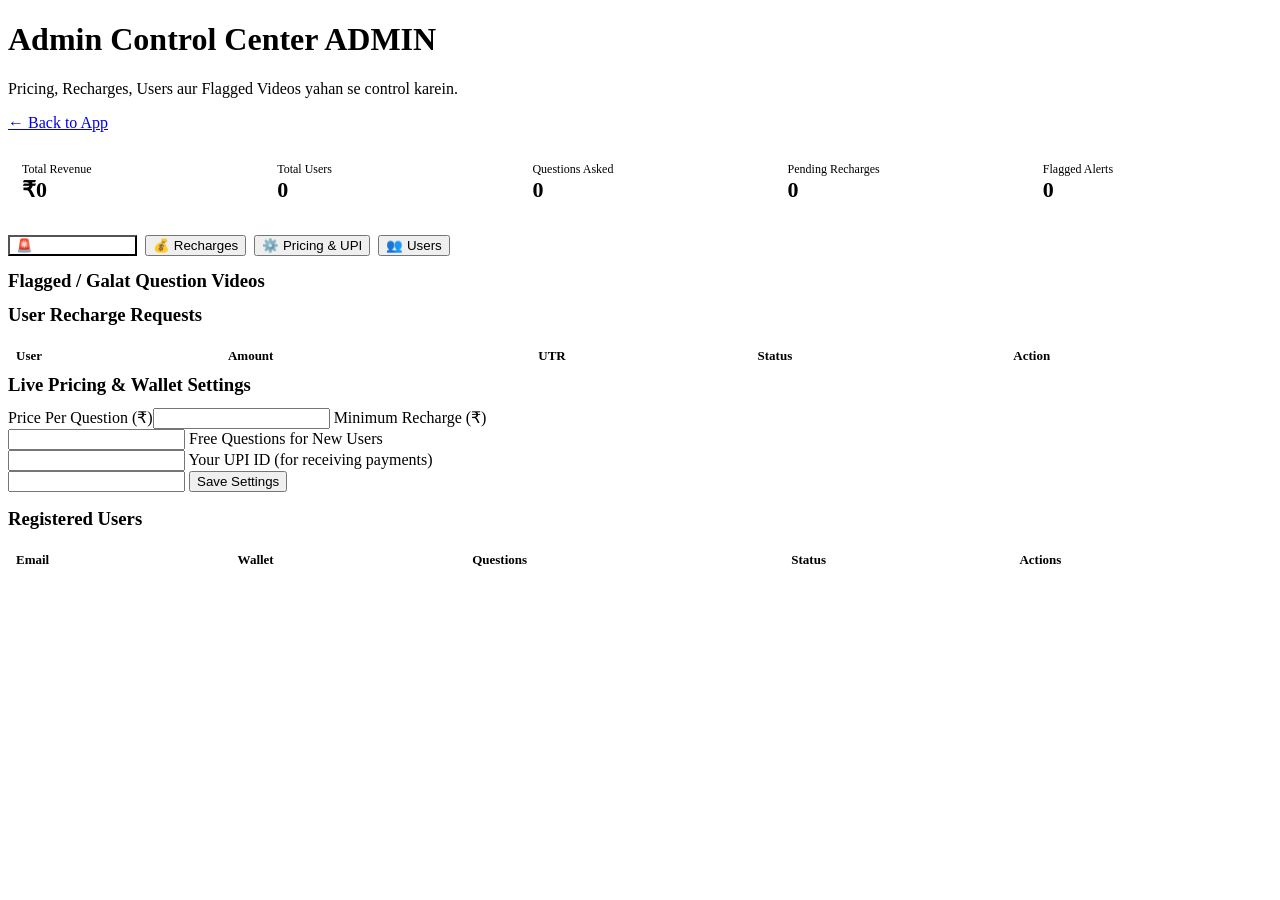
==== backend/static/admin.html @ 8d15c37e "feat: upgrade to v3 and enhance backend infrastructure - Update backend to FastAPI v3 with database " ====
<!doctype html>
<html lang="en">
<head>
<meta charset="utf-8" />
<meta name="viewport" content="width=device-width, initial-scale=1" />
<title>Admin Panel — Truth Lens Pro</title>
<link rel="stylesheet" href="/static/style.css" />
<style>
  .stats-grid { display: grid; grid-template-columns: repeat(auto-fit, minmax(160px, 1fr)); gap: 12px; margin-bottom: 18px; }
  .stat { background: var(--panel); border: 1px solid var(--line); border-radius: 12px; padding: 14px; }
  .stat span { display: block; font-size: 12px; color: var(--muted); }
  .stat b { font-size: 22px; }
  .tabs { display: flex; gap: 8px; margin-bottom: 14px; flex-wrap: wrap; }
  .tab-btn.active { background: var(--accent); color: #fff; }
  table { width: 100%; border-collapse: collapse; font-size: 13px; }
  th, td { text-align: left; padding: 10px 8px; border-bottom: 1px solid var(--line); }
  th { color: var(--muted); font-weight: 600; }
  .alert-card { background: rgba(45, 16, 20, 0.7); border: 1px solid rgba(239, 68, 68, 0.4); border-radius: 12px; padding: 14px; margin-bottom: 12px; }
  .alert-card video { max-width: 340px; border-radius: 8px; margin-top: 8px; transform: none; }
</style>
</head>
<body>
<main class="shell">
  <header class="top">
    <div>
      <h1>Admin Control Center <span class="pro-tag">ADMIN</span></h1>
      <p class="sub">Pricing, Recharges, Users aur Flagged Videos yahan se control karein.</p>
    </div>
    <a href="/" class="ghost btn-link">← Back to App</a>
  </header>

  <div id="admin-err" class="card hidden"><p class="error" id="admin-err-text"></p></div>

  <div id="admin-body" class="hidden">
    <div class="stats-grid">
      <div class="stat"><span>Total Revenue</span><b id="st-rev">₹0</b></div>
      <div class="stat"><span>Total Users</span><b id="st-users">0</b></div>
      <div class="stat"><span>Questions Asked</span><b id="st-qs">0</b></div>
      <div class="stat"><span>Pending Recharges</span><b id="st-rec" style="color:var(--mid)">0</b></div>
      <div class="stat"><span>Flagged Alerts</span><b id="st-alerts" style="color:var(--bad)">0</b></div>
    </div>

    <div class="tabs">
      <button class="ghost tab-btn active" data-tab="alerts">🚨 Flagged Videos</button>
      <button class="ghost tab-btn" data-tab="recharges">💰 Recharges</button>
      <button class="ghost tab-btn" data-tab="settings">⚙️ Pricing & UPI</button>
      <button class="ghost tab-btn" data-tab="users">👥 Users</button>
    </div>

    <!-- TAB: ALERTS -->
    <section id="tab-alerts" class="card">
      <h3 style="margin:0 0 12px">Flagged / Galat Question Videos</h3>
      <div id="alerts-list"></div>
    </section>

    <!-- TAB: RECHARGES -->
    <section id="tab-recharges" class="card hidden">
      <h3 style="margin:0 0 12px">User Recharge Requests</h3>
      <table>
        <thead><tr><th>User</th><th>Amount</th><th>UTR</th><th>Status</th><th>Action</th></tr></thead>
        <tbody id="recharges-tbody"></tbody>
      </table>
    </section>

    <!-- TAB: SETTINGS -->
    <section id="tab-settings" class="card hidden" style="max-width:520px">
      <h3 style="margin:0 0 12px">Live Pricing & Wallet Settings</h3>
      <label class="field"><span>Price Per Question (₹)</span><input id="set-price" type="number" /></label>
      <label class="field"><span>Minimum Recharge (₹)</span><input id="set-minrec" type="number" /></label>
      <label class="field"><span>Free Questions for New Users</span><input id="set-free" type="number" /></label>
      <label class="field"><span>Your UPI ID (for receiving payments)</span><input id="set-upi" type="text" /></label>
      <button id="btn-save-settings" class="primary">Save Settings</button>
      <p id="set-msg" class="success hidden"></p>
    </section>

    <!-- TAB: USERS -->
    <section id="tab-users" class="card hidden">
      <h3 style="margin:0 0 12px">Registered Users</h3>
      <table>
        <thead><tr><th>Email</th><th>Wallet</th><th>Questions</th><th>Status</th><th>Actions</th></tr></thead>
        <tbody id="users-tbody"></tbody>
      </table>
    </section>
  </div>
</main>
<script type="module" src="/static/admin.js"></script>
</body>
</html>
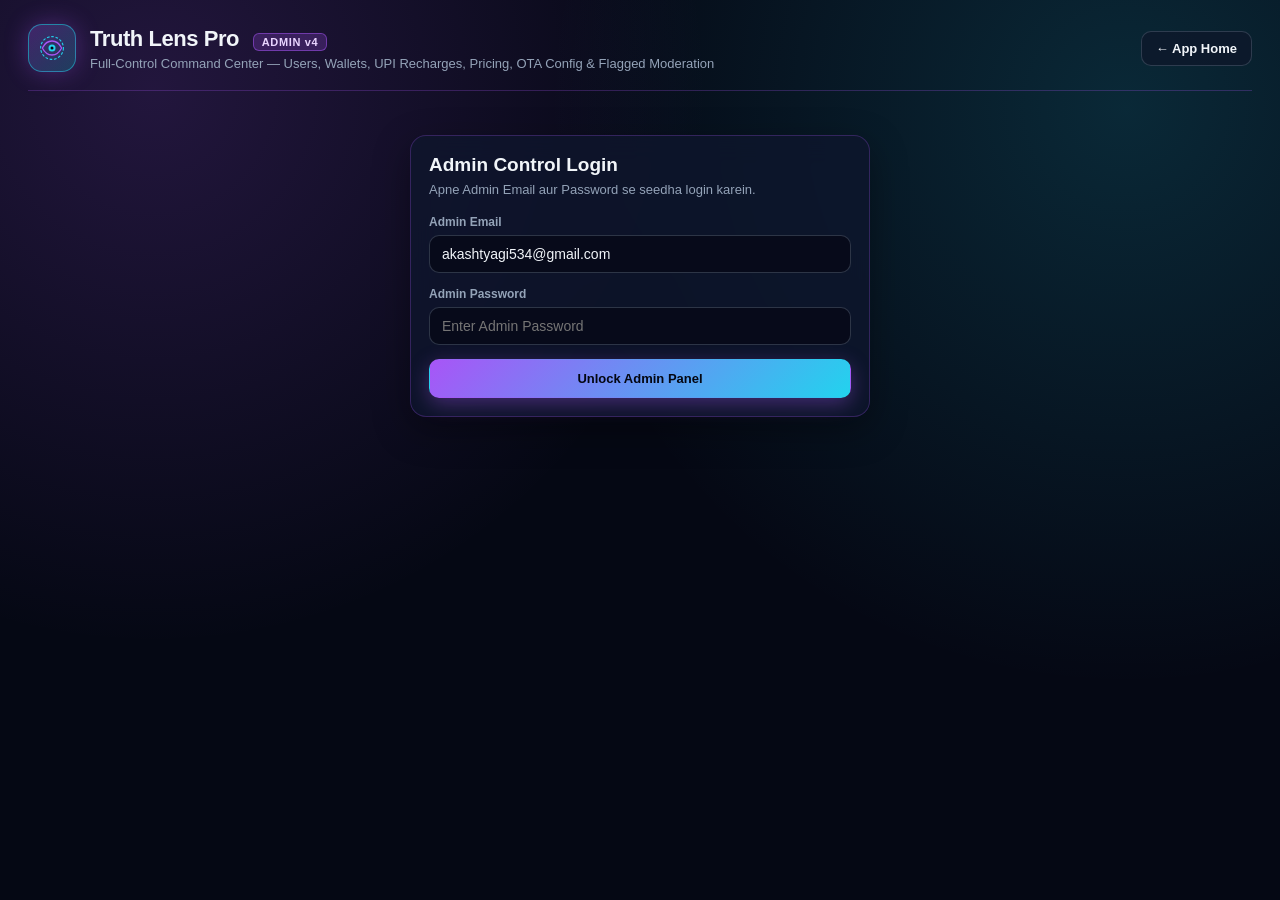
==== commit 3da72e55: "feat: integrate Faster-Whisper and update Google Auth - Add Faster-Whisper support for linguistic an" ====
--- a/backend/static/admin.html
+++ b/backend/static/admin.html
@@ -3,83 +3,276 @@
 <head>
 <meta charset="utf-8" />
 <meta name="viewport" content="width=device-width, initial-scale=1" />
-<title>Admin Panel — Truth Lens Pro</title>
-<link rel="stylesheet" href="/static/style.css" />
+<title>Truth Lens Pro — Admin Control Center</title>
 <style>
-  .stats-grid { display: grid; grid-template-columns: repeat(auto-fit, minmax(160px, 1fr)); gap: 12px; margin-bottom: 18px; }
-  .stat { background: var(--panel); border: 1px solid var(--line); border-radius: 12px; padding: 14px; }
-  .stat span { display: block; font-size: 12px; color: var(--muted); }
-  .stat b { font-size: 22px; }
-  .tabs { display: flex; gap: 8px; margin-bottom: 14px; flex-wrap: wrap; }
-  .tab-btn.active { background: var(--accent); color: #fff; }
+  :root {
+    --bg: #050814;
+    --panel: rgba(15, 22, 46, 0.78);
+    --panel-solid: #0f162e;
+    --line: rgba(168, 85, 247, 0.25);
+    --line-cyan: rgba(34, 211, 238, 0.28);
+    --text: #f1f5f9;
+    --muted: #94a3b8;
+    --purple: #a855f7;
+    --cyan: #22d3ee;
+    --good: #34d399;
+    --warn: #fbbf24;
+    --bad: #fb7185;
+  }
+  * { box-sizing: border-box; }
+  body {
+    margin: 0;
+    min-height: 100vh;
+    font-family: Inter, -apple-system, BlinkMacSystemFont, "Segoe UI", Roboto, sans-serif;
+    background:
+      radial-gradient(circle at 12% 10%, rgba(168, 85, 247, 0.18), transparent 40%),
+      radial-gradient(circle at 88% 12%, rgba(34, 211, 238, 0.16), transparent 42%),
+      var(--bg);
+    color: var(--text);
+  }
+  .shell { max-width: 1260px; margin: 0 auto; padding: 24px 18px 60px; }
+  .hidden { display: none !important; }
+  .top {
+    display: flex; align-items: center; justify-content: space-between;
+    gap: 16px; flex-wrap: wrap; margin-bottom: 22px;
+    padding-bottom: 18px; border-bottom: 1px solid var(--line);
+  }
+  .brand { display: flex; align-items: center; gap: 14px; }
+  .logo-box {
+    width: 48px; height: 48px; border-radius: 14px;
+    background: linear-gradient(135deg, rgba(168,85,247,0.28), rgba(34,211,238,0.22));
+    border: 1px solid rgba(34,211,238,0.5);
+    display: grid; place-items: center;
+    box-shadow: 0 0 24px rgba(168,85,247,0.32);
+  }
+  h1 { margin: 0; font-size: 22px; letter-spacing: -0.02em; }
+  .tag {
+    display: inline-block; margin-left: 8px; padding: 2px 8px; font-size: 11px;
+    border-radius: 6px; font-weight: 700; letter-spacing: 0.06em;
+    background: rgba(168,85,247,0.22); color: #e9d5ff; border: 1px solid rgba(168,85,247,0.5);
+  }
+  .sub { margin: 4px 0 0; color: var(--muted); font-size: 13px; }
+  .card {
+    background: var(--panel);
+    backdrop-filter: blur(14px);
+    border: 1px solid var(--line);
+    border-radius: 16px;
+    padding: 18px;
+    box-shadow: 0 12px 36px rgba(0,0,0,0.35);
+  }
+  .login-card { max-width: 460px; margin: 44px auto; }
+  .field { display: block; margin-bottom: 14px; }
+  .field span { display: block; font-size: 12px; color: var(--muted); margin-bottom: 6px; font-weight: 600; }
+  input, textarea {
+    width: 100%; background: rgba(7, 11, 26, 0.9); color: var(--text);
+    border: 1px solid rgba(148,163,184,0.28); border-radius: 10px;
+    padding: 10px 12px; font-size: 14px; outline: none; font-family: inherit;
+  }
+  input:focus, textarea:focus { border-color: var(--cyan); box-shadow: 0 0 0 3px rgba(34,211,238,0.16); }
+  button, .btn-link {
+    cursor: pointer; border-radius: 10px; padding: 9px 14px; font-size: 13px;
+    font-weight: 600; border: 1px solid transparent; text-decoration: none;
+    display: inline-flex; align-items: center; gap: 6px; transition: all 0.16s ease;
+  }
+  .primary {
+    background: linear-gradient(135deg, var(--purple), var(--cyan));
+    color: #040712; font-weight: 700;
+    box-shadow: 0 6px 20px rgba(168,85,247,0.35);
+  }
+  .primary:hover { filter: brightness(1.08); }
+  .ghost {
+    background: rgba(15, 23, 42, 0.72); color: var(--text);
+    border-color: rgba(148,163,184,0.25);
+  }
+  .ghost:hover { border-color: var(--cyan); color: var(--cyan); }
+  .danger-ghost { background: rgba(251,113,133,0.12); color: #fda4af; border-color: rgba(251,113,133,0.4); }
+  .ok-btn { background: rgba(52,211,153,0.18); color: #6ee7b7; border-color: rgba(52,211,153,0.45); }
+  .stats-grid {
+    display: grid; grid-template-columns: repeat(auto-fit, minmax(175px, 1fr));
+    gap: 12px; margin-bottom: 18px;
+  }
+  .stat {
+    background: var(--panel); border: 1px solid var(--line-cyan);
+    border-radius: 14px; padding: 15px;
+  }
+  .stat span { display: block; font-size: 11px; text-transform: uppercase; letter-spacing: 0.06em; color: var(--muted); }
+  .stat b { display: block; margin-top: 6px; font-size: 24px; font-variant-numeric: tabular-nums; }
+  .tabs { display: flex; gap: 8px; margin-bottom: 16px; flex-wrap: wrap; }
+  .tab-btn.active {
+    background: linear-gradient(135deg, rgba(168,85,247,0.35), rgba(34,211,238,0.28));
+    border-color: var(--cyan); color: #fff;
+  }
+  .table-wrap { overflow-x: auto; }
   table { width: 100%; border-collapse: collapse; font-size: 13px; }
-  th, td { text-align: left; padding: 10px 8px; border-bottom: 1px solid var(--line); }
-  th { color: var(--muted); font-weight: 600; }
-  .alert-card { background: rgba(45, 16, 20, 0.7); border: 1px solid rgba(239, 68, 68, 0.4); border-radius: 12px; padding: 14px; margin-bottom: 12px; }
-  .alert-card video { max-width: 340px; border-radius: 8px; margin-top: 8px; transform: none; }
+  th, td { text-align: left; padding: 11px 10px; border-bottom: 1px solid rgba(148,163,184,0.16); vertical-align: middle; }
+  th { color: var(--muted); font-size: 11px; text-transform: uppercase; letter-spacing: 0.06em; }
+  .pill {
+    display: inline-block; padding: 2px 8px; border-radius: 6px; font-size: 11px; font-weight: 700;
+  }
+  .pill-good { background: rgba(52,211,153,0.16); color: var(--good); }
+  .pill-warn { background: rgba(251,191,36,0.16); color: var(--warn); }
+  .pill-bad { background: rgba(251,113,133,0.16); color: var(--bad); }
+  .pill-cyan { background: rgba(34,211,238,0.16); color: var(--cyan); }
+  .pill-purple { background: rgba(168,85,247,0.2); color: #d8b4fe; }
+  .alert-card {
+    background: rgba(45, 16, 26, 0.72); border: 1px solid rgba(251, 113, 133, 0.42);
+    border-radius: 14px; padding: 15px; margin-bottom: 12px;
+  }
+  .alert-card video { width: 100%; max-width: 380px; border-radius: 10px; margin-top: 10px; background: #000; }
+  .grid-2 { display: grid; grid-template-columns: repeat(auto-fit, minmax(310px, 1fr)); gap: 16px; }
+  .toolbar { display: flex; gap: 10px; align-items: center; justify-content: space-between; flex-wrap: wrap; margin-bottom: 14px; }
+  .search-input { max-width: 320px; }
+  .wallet-inline { display: inline-flex; align-items: center; gap: 6px; flex-wrap: wrap; }
+  .wallet-amt { width: 76px; padding: 6px 8px; font-size: 12px; }
+  .msg-ok { color: var(--good); font-size: 13px; margin-top: 10px; font-weight: 600; }
+  .msg-err { color: var(--bad); font-size: 13px; margin-top: 10px; font-weight: 600; }
+  .toggle-grid { display: grid; grid-template-columns: repeat(auto-fit, minmax(220px, 1fr)); gap: 10px; margin: 12px 0; }
+  .toggle-item {
+    display: flex; align-items: center; justify-content: space-between; gap: 8px;
+    padding: 10px 12px; border-radius: 10px; background: rgba(7, 11, 26, 0.7);
+    border: 1px solid rgba(148,163,184,0.2); font-size: 12px;
+  }
+  .toggle-item input { width: auto; accent-color: var(--cyan); }
 </style>
 </head>
 <body>
 <main class="shell">
   <header class="top">
-    <div>
-      <h1>Admin Control Center <span class="pro-tag">ADMIN</span></h1>
-      <p class="sub">Pricing, Recharges, Users aur Flagged Videos yahan se control karein.</p>
-    </div>
-    <a href="/" class="ghost btn-link">← Back to App</a>
+    <div class="brand">
+      <div class="logo-box" aria-hidden="true">
+        <svg width="28" height="28" viewBox="0 0 64 64" fill="none">
+          <circle cx="32" cy="32" r="26" stroke="#22D3EE" stroke-width="2.5" stroke-dasharray="6 4"/>
+          <path d="M10 32C16 20 24 16 32 16C40 16 48 20 54 32C48 44 40 48 32 48C24 48 16 44 10 32Z" stroke="#A855F7" stroke-width="3"/>
+          <circle cx="32" cy="32" r="8" fill="#22D3EE"/>
+          <circle cx="32" cy="32" r="3.5" fill="#050814"/>
+        </svg>
+      </div>
+      <div>
+        <h1>Truth Lens Pro <span class="tag">ADMIN v4</span></h1>
+        <p class="sub">Full-Control Command Center — Users, Wallets, UPI Recharges, Pricing, OTA Config &amp; Flagged Moderation</p>
+      </div>
+    </div>
+    <div style="display:flex;gap:8px;flex-wrap:wrap">
+      <button id="btn-refresh" class="ghost hidden" type="button">↻ Refresh</button>
+      <button id="btn-logout" class="danger-ghost hidden" type="button">Logout</button>
+      <a href="/" class="ghost btn-link">← App Home</a>
+    </div>
   </header>
 
-  <div id="admin-err" class="card hidden"><p class="error" id="admin-err-text"></p></div>
-
+  <!-- BUILT-IN ADMIN LOGIN CARD -->
+  <section id="login-box" class="card login-card">
+    <h2 style="margin:0 0 6px;font-size:19px">Admin Control Login</h2>
+    <p class="sub" style="margin-bottom:18px">Apne Admin Email aur Password se seedha login karein.</p>
+    <form id="admin-login-form">
+      <label class="field">
+        <span>Admin Email</span>
+        <input id="login-email" type="email" value="akashtyagi534@gmail.com" required />
+      </label>
+      <label class="field">
+        <span>Admin Password</span>
+        <input id="login-pass" type="password" placeholder="Enter Admin Password" required />
+      </label>
+      <button type="submit" class="primary" style="width:100%;justify-content:center;padding:11px">Unlock Admin Panel</button>
+      <p id="login-err" class="msg-err hidden"></p>
+    </form>
+  </section>
+
+  <!-- MAIN ADMIN DASHBOARD -->
   <div id="admin-body" class="hidden">
     <div class="stats-grid">
-      <div class="stat"><span>Total Revenue</span><b id="st-rev">₹0</b></div>
-      <div class="stat"><span>Total Users</span><b id="st-users">0</b></div>
-      <div class="stat"><span>Questions Asked</span><b id="st-qs">0</b></div>
-      <div class="stat"><span>Pending Recharges</span><b id="st-rec" style="color:var(--mid)">0</b></div>
+      <div class="stat"><span>Total Users</span><b id="st-users" style="color:var(--cyan)">0</b></div>
+      <div class="stat"><span>Total Scans</span><b id="st-scans" style="color:#d8b4fe">0</b></div>
+      <div class="stat"><span>Total Revenue</span><b id="st-rev" style="color:var(--good)">₹0</b></div>
+      <div class="stat"><span>Active Wallets</span><b id="st-wallets" style="color:#67e8f9">₹0</b></div>
+      <div class="stat"><span>Pending Recharges</span><b id="st-rec" style="color:var(--warn)">0</b></div>
       <div class="stat"><span>Flagged Alerts</span><b id="st-alerts" style="color:var(--bad)">0</b></div>
     </div>
 
     <div class="tabs">
-      <button class="ghost tab-btn active" data-tab="alerts">🚨 Flagged Videos</button>
-      <button class="ghost tab-btn" data-tab="recharges">💰 Recharges</button>
-      <button class="ghost tab-btn" data-tab="settings">⚙️ Pricing & UPI</button>
-      <button class="ghost tab-btn" data-tab="users">👥 Users</button>
-    </div>
-
-    <!-- TAB: ALERTS -->
-    <section id="tab-alerts" class="card">
-      <h3 style="margin:0 0 12px">Flagged / Galat Question Videos</h3>
-      <div id="alerts-list"></div>
+      <button class="ghost tab-btn active" data-tab="users" type="button">👥 Users &amp; Wallets</button>
+      <button class="ghost tab-btn" data-tab="recharges" type="button">💰 Recharge Approvals</button>
+      <button class="ghost tab-btn" data-tab="settings" type="button">⚙️ Pricing, UPI &amp; OTA</button>
+      <button class="ghost tab-btn" data-tab="scans" type="button">📊 Recent Scans</button>
+      <button class="ghost tab-btn" data-tab="alerts" type="button">🚨 Flagged Videos</button>
+    </div>
+
+    <!-- TAB: USERS -->
+    <section id="tab-users" class="card">
+      <div class="toolbar">
+        <div>
+          <h3 style="margin:0">Google &amp; App Users Management</h3>
+          <p class="sub">Search users, block/unblock accounts, or manually add/deduct ₹ wallet balance.</p>
+        </div>
+        <input id="user-search" class="search-input" type="search" placeholder="Search by email or name..." />
+      </div>
+      <div class="table-wrap">
+        <table>
+          <thead>
+            <tr>
+              <th>User &amp; Auth</th>
+              <th>Wallet</th>
+              <th>Questions</th>
+              <th>Status</th>
+              <th>Manual Wallet &amp; Block</th>
+            </tr>
+          </thead>
+          <tbody id="users-tbody"></tbody>
+        </table>
+      </div>
     </section>
 
     <!-- TAB: RECHARGES -->
     <section id="tab-recharges" class="card hidden">
-      <h3 style="margin:0 0 12px">User Recharge Requests</h3>
-      <table>
-        <thead><tr><th>User</th><th>Amount</th><th>UTR</th><th>Status</th><th>Action</th></tr></thead>
-        <tbody id="recharges-tbody"></tbody>
-      </table>
-    </section>
-
-    <!-- TAB: SETTINGS -->
-    <section id="tab-settings" class="card hidden" style="max-width:520px">
-      <h3 style="margin:0 0 12px">Live Pricing & Wallet Settings</h3>
-      <label class="field"><span>Price Per Question (₹)</span><input id="set-price" type="number" /></label>
-      <label class="field"><span>Minimum Recharge (₹)</span><input id="set-minrec" type="number" /></label>
-      <label class="field"><span>Free Questions for New Users</span><input id="set-free" type="number" /></label>
-      <label class="field"><span>Your UPI ID (for receiving payments)</span><input id="set-upi" type="text" /></label>
-      <button id="btn-save-settings" class="primary">Save Settings</button>
-      <p id="set-msg" class="success hidden"></p>
-    </section>
-
-    <!-- TAB: USERS -->
-    <section id="tab-users" class="card hidden">
-      <h3 style="margin:0 0 12px">Registered Users</h3>
-      <table>
-        <thead><tr><th>Email</th><th>Wallet</th><th>Questions</th><th>Status</th><th>Actions</th></tr></thead>
-        <tbody id="users-tbody"></tbody>
-      </table>
+      <h3 style="margin:0 0 12px">Pending &amp; Processed UPI Recharges</h3>
+      <div class="table-wrap">
+        <table>
+          <thead><tr><th>User</th><th>Amount</th><th>UTR / Ref ID</th><th>Status</th><th>1-Tap Action</th></tr></thead>
+          <tbody id="recharges-tbody"></tbody>
+        </table>
+      </div>
+    </section>
+
+    <!-- TAB: SETTINGS + OTA -->
+    <section id="tab-settings" class="hidden">
+      <div class="grid-2">
+        <div class="card">
+          <h3 style="margin:0 0 12px">Live Pricing &amp; UPI Settings</h3>
+          <label class="field"><span>Price Per Question (₹)</span><input id="set-price" type="number" min="0" /></label>
+          <label class="field"><span>Minimum Recharge (₹)</span><input id="set-minrec" type="number" min="1" /></label>
+          <label class="field"><span>Free Trial Questions</span><input id="set-free" type="number" min="0" /></label>
+          <label class="field"><span>Your UPI ID (Payments)</span><input id="set-upi" type="text" /></label>
+          <button id="btn-save-settings" class="primary" type="button">Save Pricing &amp; UPI</button>
+          <p id="set-msg" class="msg-ok hidden"></p>
+        </div>
+
+        <div class="card">
+          <h3 style="margin:0 0 12px">Over-The-Air (OTA) App Config</h3>
+          <p class="sub" style="margin-bottom:12px">Updates push instantly to all installed Android APKs via <code>GET /app-config</code> — no APK rebuild needed.</p>
+          <label class="field"><span>Live App Version</span><input id="ota-version" type="text" /></label>
+          <label class="field"><span>Maintenance / Notice Banner (optional)</span><input id="ota-maint" type="text" placeholder="Leave blank for normal operation" /></label>
+          <label class="field"><span>Baseline Calibration Questions (one per line)</span><textarea id="ota-questions" rows="3"></textarea></label>
+          <div class="toggle-grid" id="ota-detectors"></div>
+          <button id="btn-save-ota" class="primary" type="button">Push OTA Update Live</button>
+          <p id="ota-msg" class="msg-ok hidden"></p>
+        </div>
+      </div>
+    </section>
+
+    <!-- TAB: RECENT SCANS -->
+    <section id="tab-scans" class="card hidden">
+      <h3 style="margin:0 0 12px">Recent Scans &amp; Verdicts</h3>
+      <div class="table-wrap">
+        <table>
+          <thead><tr><th>User</th><th>Question</th><th>Score</th><th>Verdict</th><th>Time</th></tr></thead>
+          <tbody id="scans-tbody"></tbody>
+        </table>
+      </div>
+    </section>
+
+    <!-- TAB: FLAGGED VIDEOS -->
+    <section id="tab-alerts" class="card hidden">
+      <h3 style="margin:0 0 12px">Flagged / Unsafe Question Videos</h3>
+      <div id="alerts-list"></div>
     </section>
   </div>
 </main>
